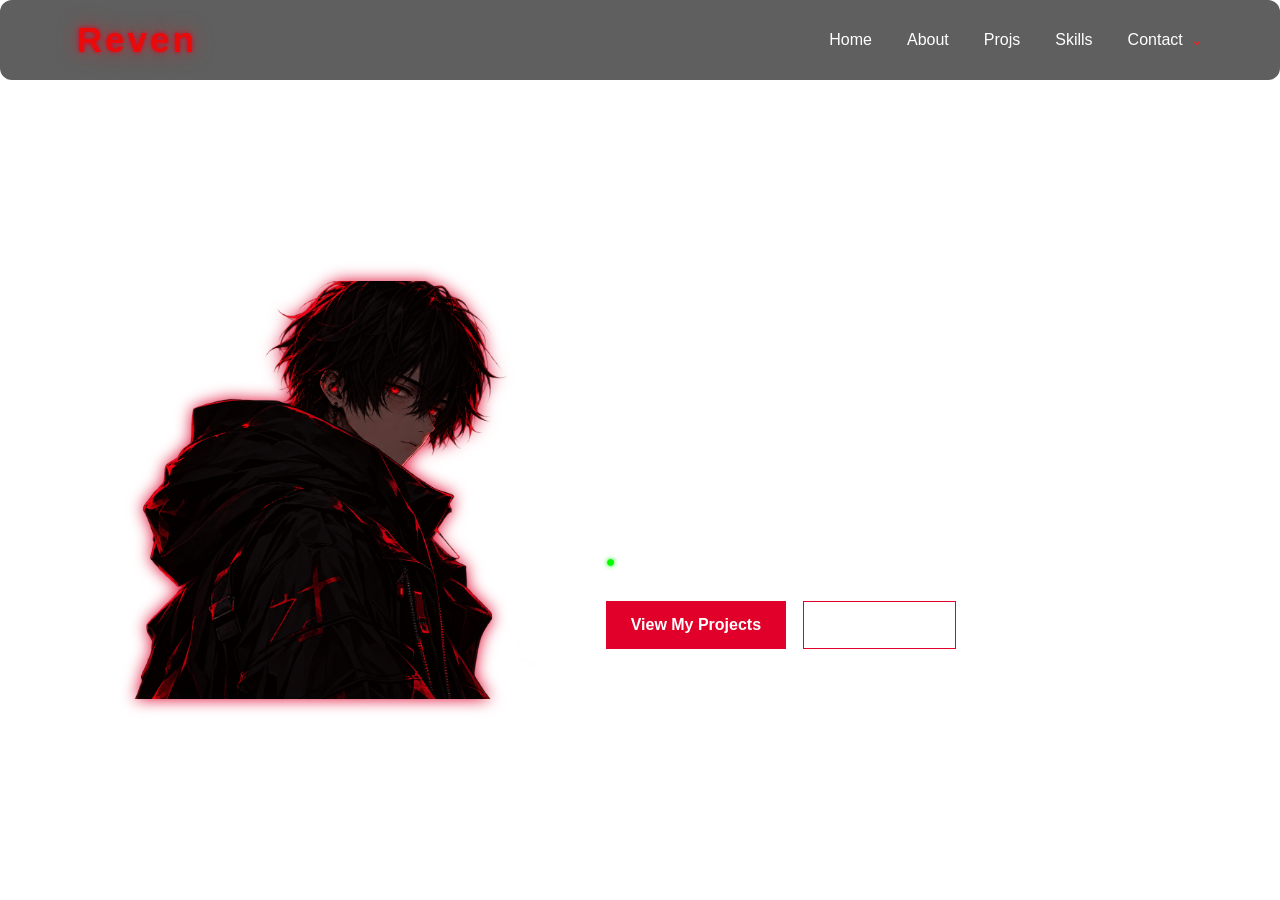
==== index.html @ e3ea1eb3 "Update index.html" ====
<!DOCTYPE html>
<html lang="en">

<head>
    <meta charset="UTF-8">
    <meta name="viewport" content="width=device-width, initial-scale=1.0">
    <title>RevenShadeX</title>

    <link rel="stylesheet" href="Style.css">
</head>

<body>
<!-- Loading Screen -->
<div id="loader">
    <div class="loader-content">
        <div class="loader-logo">RVNX</div>

        <div class="loader-status" id="loaderStatus">
            INITIALIZING SYSTEM...
        </div>

        <div class="loader-bar">
            <div class="loader-progress"></div>
        </div>

        <div class="loader-percent" id="loaderPercent">0%</div>
    </div>
</div>
    <!-- Background particles -->
    <div class="particles">
        <span></span>
        <span></span>
        <span></span>
        <span></span>
        <span></span>
        <span></span>
        <span></span>
        <span></span>
        <span></span>
        <span></span>
        <span></span>
        <span></span>
        <span></span>
        <span></span>
        <span></span>
        <span></span>
        <span></span>
        <span></span>
        <span></span>
        <span></span>
        <span></span>
    </div>


    <!-- Navigation -->
    <header>

        <a href="#">Reven</a>

        <nav>
            <a href="index.html">Home</a>
            <a href="About.html">About</a>
            <a href="#">Projs</a>
            <a href="skills.html">Skills</a>
            <div class="contact-dropdown">
    <button class="contact-btn">Contact <span>⌄</span></button>

    <div class="contact-menu">
        <a href="https://discord.gg/96Gb3E3VrY" target="_blank">
            <span>◈</span> Discord
        </a>

        <a href="https://github.com/RevenShadeX" target="_blank">
            <span>◉</span> GitHub
        </a>

        <a href="https://www.linkedin.com/in/revenshadex/" target="_blank">
            <span>in</span> LinkedIn
        </a>

        <a href="https://www.youtube.com/channel/UC4MuUZgjky_bh49rJCM-KyA?sub_confirmation=1" target="_blank">
            <span>▶</span> YouTube
        </a>

        <a href="mailto:revenshadex@gmail.com">
            <span>✉</span> Email
        </a>
    </div>
</div>
        </nav>

    </header>


    <!-- Main -->
    <main>

        <section id="home">

            <div>
                <img
                    src="Crimson-Eyed Cyberpunk Wanderer.png"
                    alt="RevenShadeX character"
                >
            </div>

            <div>

                <p class="Me">Hi, I'M</p>

                <h1>RevenShadeX</h1>

                <p class="roles">
                    <span id="typing"></span>
                    <span class="cursor">|</span>
                </p>

                <br>

                <p>
                    I'm a developer interested in web development,
                    cybersecurity, technology, and creative projects.
                </p>
                <br>
                <div class="status"> <p class="stat">● </p> AVAILABLE FOR PROJECTS</div> 
                <a href="https://github.com/RevenShadeX?tab=repositories">View My Projects</a>
                <a href="cv/Thisara_Sagara_CV.pdf" download>Download CV</a>

            </div>

        </section>

    </main>


    <script src="script.js"></script>
    <script>
    const loader = document.getElementById("loader");
    const progress = document.querySelector(".loader-progress");
    const percent = document.getElementById("loaderPercent");
    const status = document.getElementById("loaderStatus");

    const messages = [
        "INITIALIZING SYSTEM...",
        "LOADING INTERFACE...",
        "CONNECTING TO RVNX...",
        "LOADING MODULES...",
        "SYSTEM READY."
    ];

    let value = 0;
    let messageIndex = 0;

    const loading = setInterval(() => {
        value += Math.floor(Math.random() * 8) + 4;

        if (value >= 100) {
            value = 100;
            clearInterval(loading);

            status.textContent = "SYSTEM READY.";

            setTimeout(() => {
                loader.classList.add("loaded");

                setTimeout(() => {
                    loader.remove();
                }, 500);
            }, 250);
        }

        progress.style.width = value + "%";
        percent.textContent = value + "%";

        if (value > 20 && messageIndex === 0) {
            messageIndex = 1;
            status.textContent = messages[1];
        }

        if (value > 40 && messageIndex === 1) {
            messageIndex = 2;
            status.textContent = messages[2];
        }

        if (value > 65 && messageIndex === 2) {
            messageIndex = 3;
            status.textContent = messages[3];
        }
    }, 70);
</script>

</body>
</html>
---- Style.css ----
* {
    margin: 0;
    padding: 0;
    box-sizing: border-box;
}

html {
    scroll-behavior: smooth;
}

body {
    background: url(Src/Blood\ Moon\ Torii\ in\ the\ Mist.png);
    background-size: cover;
    background-position: center;
    background-repeat: no-repeat;
    color: #ffffff;
    font-family: Arial, sans-serif;
}

header {
    width: 100%;
    height: 80px;

    display: flex;
    align-items: center;
    justify-content: space-between;

    padding: 0 6%;
    background: rgba(10, 10, 10, 0.65);
    backdrop-filter: blur(15px);
    -webkit-backdrop-filter: blur(15px);    

    border: 1px rgb(255, 255, 255, 0.08);
    border-radius: 12px;
}

header > a {
    color: #e90a0a;
    text-decoration: none;
    font-size: 35px;
    font-weight: 900;
    letter-spacing: 3px;

    text-shadow: 0px 0px 5px #e0002a, 0px 0px 20px rgb(255, 0, 0, 0.5);

}
header > a:hover {
    text-shadow:
        0 0 5px #ff0000,
        0 0 20px #ff0000;
    transition: 0.3s ease;
}


nav {
    display: flex;
    align-items: center;
    gap: 35px;
}

nav a {
    color: #ffffff;
    text-decoration: none;
    font-size: 1em;
    font-weight: 500;
    transition: 0.3s ease;
}
nav a:hover {
    color:#e0002a;
    text-shadow: 0 0 10px #e0002a;
}


#home {
    min-height: calc(100vh - 80px);

    display: grid;
    grid-template-columns: 1fr 1fr;
    align-items: center;

    padding: 40px 6%;
    gap: 40px;
}

#home > div:first-child {
    display: flex;
    justify-content: center;
    align-items: center;
}

#home img {
    width: min(2000px, 100%);
    max-height: 150vh;
    object-fit: contain;
    filter: drop-shadow(0 0 8px #e0002a);
            
}
#home > div:last-child {
    max-width: 600px;
}

#home h1 {
    font-size: clamp(50px, 7vw, 90px);
    line-height: 0.95;
    margin: 10px 0;
    text-shadow: 0 0 10px white;
}

#home h2 {
    color: #e0002a;
    font-size: clamp(25px, 3vw, 40px);
    margin-bottom: 20px;
}

#home > div:last-child > a {
    display: inline-block;

    margin-top: 30px;
    margin-right: 12px;
    padding: 14px 24px;

    text-decoration: none;
    font-weight: bold;

    border: 1px solid #e0002a;
}
#home > div:last-child > a:first-of-type {
    background: #e0002a;
    color: #ffffff;
}
#home > div:last-child > a:last-of-type {
    color: #ffffff;
}
.Me {
    font-size: 20px;
    font-weight: 500;
}
.roles {
    font-size: 1.2rem;
    font-weight: 600;
    color:#ffffff;
}
.cursor {
    margin-left: 3px;
    animation: blink 0.7s infinite;
}
@keyframes blink {
    50% {
        opacity: 0;
    }
}


.particles {
    position: fixed;
    inset: 0;
    width: 100%;
    height: 100%;
    overflow: hidden;
    pointer-events: none;
    z-index: 0;
}

.particles span {
    position: absolute;
    bottom: -20px;

    width: 3px;
    height: 3px;

    border-radius: 50%;

    background: #e0002a;

    box-shadow:
        0 0 5px #e0002a,
        0 0 12px rgba(224, 0, 42, 0.8);

    animation: rise 7s linear infinite;
}

.particles span:nth-child(1)  { left: 5%;  animation-delay: 0s; }
.particles span:nth-child(2)  { left: 12%; animation-delay: 2s; }
.particles span:nth-child(3)  { left: 20%; animation-delay: 4s; }
.particles span:nth-child(4)  { left: 28%; animation-delay: 1s; }
.particles span:nth-child(5)  { left: 35%; animation-delay: 3s; }
.particles span:nth-child(6)  { left: 43%; animation-delay: 5s; }
.particles span:nth-child(7)  { left: 51%; animation-delay: 2.5s; }
.particles span:nth-child(8)  { left: 58%; animation-delay: 1.5s; }
.particles span:nth-child(9)  { left: 65%; animation-delay: 4.5s; }
.particles span:nth-child(10) { left: 72%; animation-delay: 0.5s; }
.particles span:nth-child(11) { left: 79%; animation-delay: 3.5s; }
.particles span:nth-child(12) { left: 85%; animation-delay: 5.5s; }
.particles span:nth-child(13) { left: 90%; animation-delay: 2.8s; }
.particles span:nth-child(14) { left: 95%; animation-delay: 4.2s; }
.particles span:nth-child(15) { left: 48%; animation-delay: 6s; }
.particles span:nth-child(16) { left: 15%; animation-delay: 6.5s; }
.particles span:nth-child(17) { left: 32%; animation-delay: 7s; }
.particles span:nth-child(18) { left: 67%; animation-delay: 5.2s; }
.particles span:nth-child(19) { left: 82%; animation-delay: 1.8s; }
.particles span:nth-child(20) { left: 55%; animation-delay: 3.8s; }


@keyframes rise {

    0% {
        transform:
            translate(0, 0)
            scale(0);

        opacity: 0;
    }

    10% {
        opacity: 1;
        transform:
            translate(5px, -10vh)
            scale(1);
    }

    40% {
        transform:
            translate(-15px, -40vh)
            scale(0.8);

        opacity: 0.8;
    }

    70% {
        transform:
            translate(20px, -70vh)
            scale(0.6);

        opacity: 0.5;
    }

    100% {
        transform:
            translate(-10px, -110vh)
            scale(0);

        opacity: 0;
    }
}
.stat {
    color: lime;
    text-decoration: dotted;
    font-weight: 300;
    text-shadow: 0 0 5px lime;
}
.status {
    display: flex;
    align-items: center;
    gap: 7px;
    font-weight: 900;
}
/* CONTACT DROPDOWN */

.contact-dropdown {
    position: relative;
}

.contact-btn {
    background: none;
    border: none;
    color: white;
    font: inherit;
    cursor: pointer;
    padding: 0;
}

.contact-btn span {
    color: #ff1a1a;
    font-size: 14px;
    margin-left: 4px;
}

.contact-menu {
    position: absolute;
    top: 35px;
    right: 0;

    width: 180px;

    background: rgba(8, 8, 8, 0.95);
    border: 1px solid rgba(255, 0, 0, 0.4);

    box-shadow:
        0 0 15px rgba(255, 0, 0, 0.15),
        inset 0 0 15px rgba(255, 0, 0, 0.03);

    opacity: 0;
    visibility: hidden;
    transform: translateY(-10px);

    transition: 0.25s ease;

    z-index: 1000;
}

/* Show dropdown when hovering */

.contact-dropdown:hover .contact-menu {
    opacity: 1;
    visibility: visible;
    transform: translateY(0);
}

.contact-menu a {
    display: flex;
    align-items: center;
    gap: 12px;

    padding: 12px 15px;

    color: #ccc;
    text-decoration: none;

    transition: 0.2s ease;
}

.contact-menu a span {
    width: 20px;
    color: #ff1a1a;
    text-align: center;
}

.contact-menu a:hover {
    color: white;
    background: rgba(255, 0, 0, 0.12);

    padding-left: 20px;
}

.contact-menu a:hover span {
    color: #ff3333;
}
/* =========================
   LOADING SCREEN
========================= */

#loader {
    position: fixed;
    inset: 0;
    z-index: 99999;

    display: flex;
    align-items: center;
    justify-content: center;

    background: #050505;

    transition: opacity 0.45s ease;
}

#loader.loaded {
    opacity: 0;
    pointer-events: none;
}

.loader-content {
    width: min(420px, 80%);
    text-align: center;
}

.loader-logo {
    font-size: 52px;
    font-weight: 900;
    letter-spacing: 8px;
    color: #e90a0a;

    text-shadow:
        0 0 10px rgba(233, 10, 10, 0.8),
        0 0 25px rgba(233, 10, 10, 0.35);

    margin-bottom: 18px;

    animation: loaderPulse 1.5s ease-in-out infinite;
}

.loader-status {
    font-size: 11px;
    letter-spacing: 3px;
    color: #777;
    margin-bottom: 12px;
}

.loader-bar {
    width: 100%;
    height: 3px;
    background: rgba(255, 255, 255, 0.08);
    overflow: hidden;
}

.loader-progress {
    width: 0%;
    height: 100%;
    background: #e90a0a;

    box-shadow: 0 0 10px rgba(233, 10, 10, 0.8);

    transition: width 0.07s linear;
}

.loader-percent {
    margin-top: 10px;

    font-size: 10px;
    letter-spacing: 2px;
    color: #e90a0a;
}


/* Logo animation */

@keyframes loaderPulse {
    0%,
    100% {
        opacity: 0.65;
    }

    50% {
        opacity: 1;
    }
}


/* Respect reduced-motion settings */

@media (prefers-reduced-motion: reduce) {
    #loader {
        transition: none;
    }

    .loader-logo {
        animation: none;
    }

    .loader-progress {
        transition: none;
    }
}
@media (max-width: 760px) {
* {
    margin: 0;
    padding: 0;
    box-sizing: border-box;
}

html {
    scroll-behavior: smooth;
}

body {
    background-position: left;
}

header {
    width: 100%;
    height: 80px;

    display: flex;
    align-items: center;
    justify-content: space-between;

    padding: 0 6%;
    background: rgba(10, 10, 10, 0.65);
    backdrop-filter: blur(15px);
    -webkit-backdrop-filter: blur(15px);    

    border: 1px solid rgba(255, 255, 255, 0.08);
    border-radius: 12px;
}

header > a {
    color: #e90a0a;
    text-decoration: none;
    font-size: 30px;
    font-weight: 900;
    letter-spacing: 3px;

    text-shadow: 0px 0px 5px #e0002a, 0px 0px 20px rgb(255, 0, 0, 0.5);

}

nav {
    gap: 15px;
}

nav a {
    color: #ffffff;
    text-decoration: none;
    font-size: 0.75em;
    font-weight: 500;
    transition: 0.3s ease;
}
nav a:hover {
    color:#e0002a;
    text-shadow: 0 0 10px #e0002a;
}

#home > div:first-child {
    position: absolute;
    inset: 0;
    display: flex;
    justify-content: center;
    align-items: center;

    z-index: 0;
    pointer-events: none;
}

#home img {
    width: 100%;
    max-width: 700px;
    max-height: 200vh;
    object-fit: contain;
    opacity: 0%;   
}
#home > div:last-child {
    position: relative;
    max-width: 600px;
    margin-left: 20px;
    margin-top: -50px;
}

#home h1 {
    
    font-size: clamp(70px, 7vw, 90px);
    line-height: 1;
    margin: 10px 0;
    text-shadow: 0 0 10px white;
}

#home h2 {
    color: #e0002a;
    font-size: clamp(25px, 3vw, 40px);
    margin-bottom: 20px;
}



}
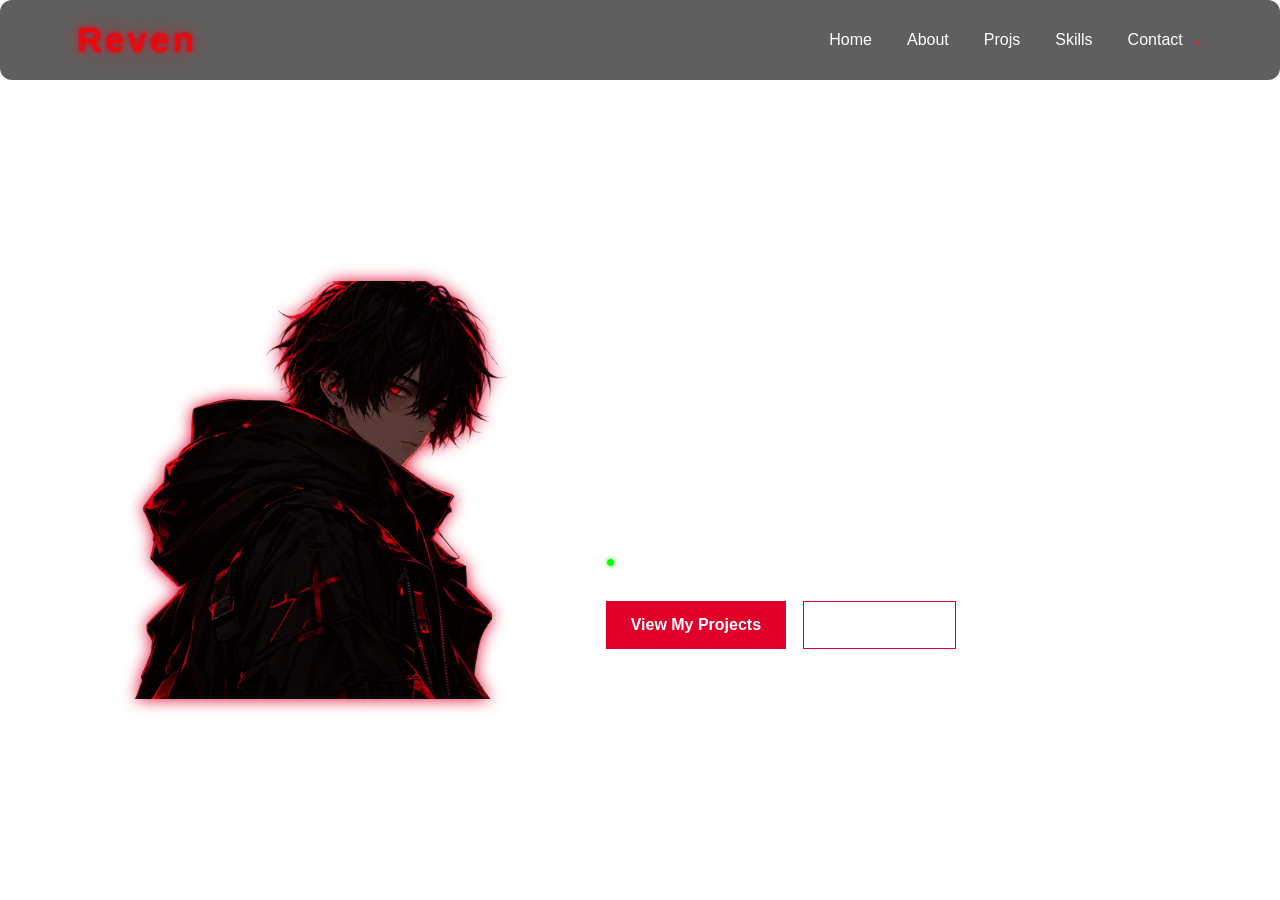
==== commit 55d74bad: "Update index.html" ====
--- a/index.html
+++ b/index.html
@@ -60,7 +60,7 @@
         <nav>
             <a href="index.html">Home</a>
             <a href="About.html">About</a>
-            <a href="#">Projs</a>
+            <a href="https://github.com/RevenShadeX?tab=repositories">Projs</a>
             <a href="skills.html">Skills</a>
             <div class="contact-dropdown">
     <button class="contact-btn">Contact <span>⌄</span></button>
@@ -99,7 +99,7 @@
 
             <div>
                 <img
-                    src="Crimson-Eyed Cyberpunk Wanderer.png"
+                    src="Crimson-Eyed Cyberpunk Wanderer.webp"
                     alt="RevenShadeX character"
                 >
             </div>
@@ -124,7 +124,7 @@
                 <br>
                 <div class="status"> <p class="stat">● </p> AVAILABLE FOR PROJECTS</div> 
                 <a href="https://github.com/RevenShadeX?tab=repositories">View My Projects</a>
-                <a href="cv/Thisara_Sagara_CV.pdf" download>Download CV</a>
+                <a href="Thisara_Sagara_CV.pdf" download>Download CV</a>
 
             </div>
 
--- a/Style.css
+++ b/Style.css
@@ -9,7 +9,7 @@
 }
 
 body {
-    background: url(Src/Blood\ Moon\ Torii\ in\ the\ Mist.png);
+    background: url(Blood\ Moon\ Torii\ in\ the\ Mist.png);
     background-size: cover;
     background-position: center;
     background-repeat: no-repeat;
@@ -540,4 +540,4 @@
 
 
 
-}+}
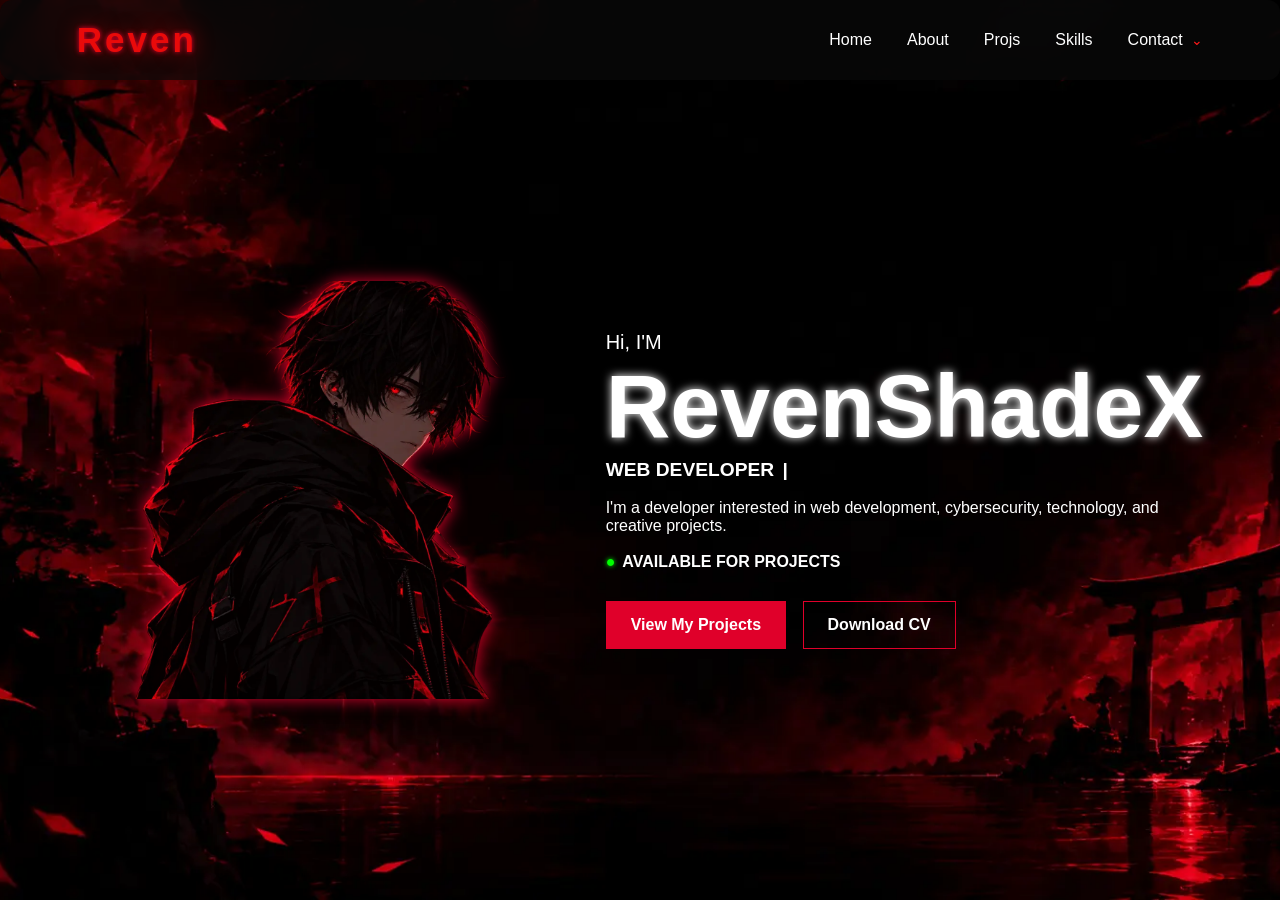
==== commit 20cc6fd6: "Update index.html" ====
--- a/index.html
+++ b/index.html
@@ -5,7 +5,7 @@
     <meta charset="UTF-8">
     <meta name="viewport" content="width=device-width, initial-scale=1.0">
     <title>RevenShadeX</title>
-
+        <link rel="icon" type="image/webp" href="icon.webp">
     <link rel="stylesheet" href="Style.css">
 </head>
 
--- a/Style.css
+++ b/Style.css
@@ -9,7 +9,7 @@
 }
 
 body {
-    background: url(Blood\ Moon\ Torii\ in\ the\ Mist.png);
+    background: url(Blood\ Moon\ Torii\ in\ the\ Mist.webp);
     background-size: cover;
     background-position: center;
     background-repeat: no-repeat;
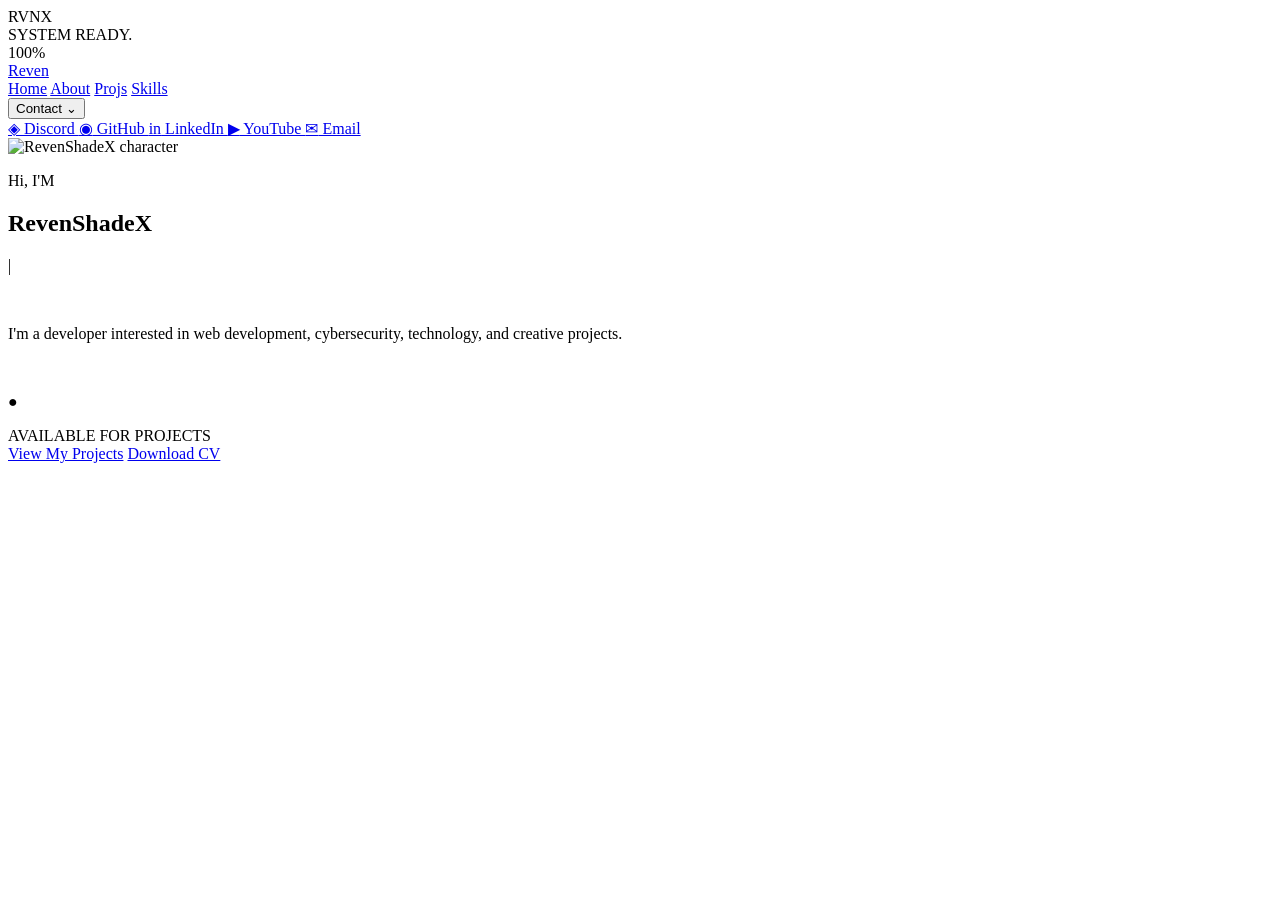
==== commit 52046b4f: "Update index.html" ====
--- a/index.html
+++ b/index.html
@@ -5,8 +5,8 @@
     <meta charset="UTF-8">
     <meta name="viewport" content="width=device-width, initial-scale=1.0">
     <title>RevenShadeX</title>
-        <link rel="icon" type="image/webp" href="icon.webp">
-    <link rel="stylesheet" href="Style.css">
+        <link rel="icon" type="image/webp" href="assets/images/branding/icon.webp">
+    <link rel="stylesheet" href="css/style.css">
 </head>
 
 <body>
@@ -59,26 +59,26 @@
 
         <nav>
             <a href="index.html">Home</a>
-            <a href="About.html">About</a>
+            <a href="pages/about.html">About</a>
             <a href="https://github.com/RevenShadeX?tab=repositories">Projs</a>
-            <a href="skills.html">Skills</a>
+            <a href="pages/skills.html">Skills</a>
             <div class="contact-dropdown">
     <button class="contact-btn">Contact <span>⌄</span></button>
 
     <div class="contact-menu">
-        <a href="https://discord.gg/96Gb3E3VrY" target="_blank">
+        <a href="https://discord.gg/96Gb3E3VrY" target="_blank" rel="noopener noreferrer">
             <span>◈</span> Discord
         </a>
 
-        <a href="https://github.com/RevenShadeX" target="_blank">
+        <a href="https://github.com/RevenShadeX" target="_blank" rel="noopener noreferrer">
             <span>◉</span> GitHub
         </a>
 
-        <a href="https://www.linkedin.com/in/revenshadex/" target="_blank">
+        <a href="https://www.linkedin.com/in/revenshadex/" target="_blank" rel="noopener noreferrer">
             <span>in</span> LinkedIn
         </a>
 
-        <a href="https://www.youtube.com/channel/UC4MuUZgjky_bh49rJCM-KyA?sub_confirmation=1" target="_blank">
+        <a href="https://www.youtube.com/channel/UC4MuUZgjky_bh49rJCM-KyA?sub_confirmation=1" target="_blank" rel="noopener noreferrer">
             <span>▶</span> YouTube
         </a>
 
@@ -88,6 +88,34 @@
     </div>
 </div>
         </nav>
+        
+<!-- Discord / Social Media Preview -->
+<meta property="og:type" content="website">
+
+<meta property="og:title" content="RevenShadeX | Official Portfolio">
+
+<meta property="og:description"
+      content="Developer, Cybersecurity Enthusiast & Music Producer. Explore my projects, skills, and creative work.">
+
+<meta property="og:url"
+      content="https://revenshadex.github.io/">
+
+<meta property="og:image"
+      content="https://revenshadex.github.io/images/revenshadex-og.png">
+
+<meta property="og:image:width" content="1200">
+<meta property="og:image:height" content="630">
+<meta property="og:image:alt"
+      content="RevenShadeX - Developer, Security Enthusiast, Music Producer">
+
+<!-- Twitter / X Preview -->
+<meta name="twitter:card" content="summary_large_image">
+<meta name="twitter:title" content="RevenShadeX | Official Portfolio">
+<meta name="twitter:description"
+      content="Developer, Cybersecurity Enthusiast & Music Producer.">
+<meta name="twitter:image"
+      content="https://revenshadex.github.io/images/revenshadex-og.png">
+
 
     </header>
 
@@ -99,7 +127,7 @@
 
             <div>
                 <img
-                    src="Crimson-Eyed Cyberpunk Wanderer.webp"
+                    src="assets/images/character/Crimson-Eyed Cyberpunk Wanderer.webp"
                     alt="RevenShadeX character"
                 >
             </div>
@@ -124,7 +152,7 @@
                 <br>
                 <div class="status"> <p class="stat">● </p> AVAILABLE FOR PROJECTS</div> 
                 <a href="https://github.com/RevenShadeX?tab=repositories">View My Projects</a>
-                <a href="Thisara_Sagara_CV.pdf" download>Download CV</a>
+                <a href="assets/docs/Thisara_Sagara_CV.pdf" download>Download CV</a>
 
             </div>
 
@@ -133,7 +161,7 @@
     </main>
 
 
-    <script src="script.js"></script>
+    <script src="js/script.js"></script>
     <script>
     const loader = document.getElementById("loader");
     const progress = document.querySelector(".loader-progress");
